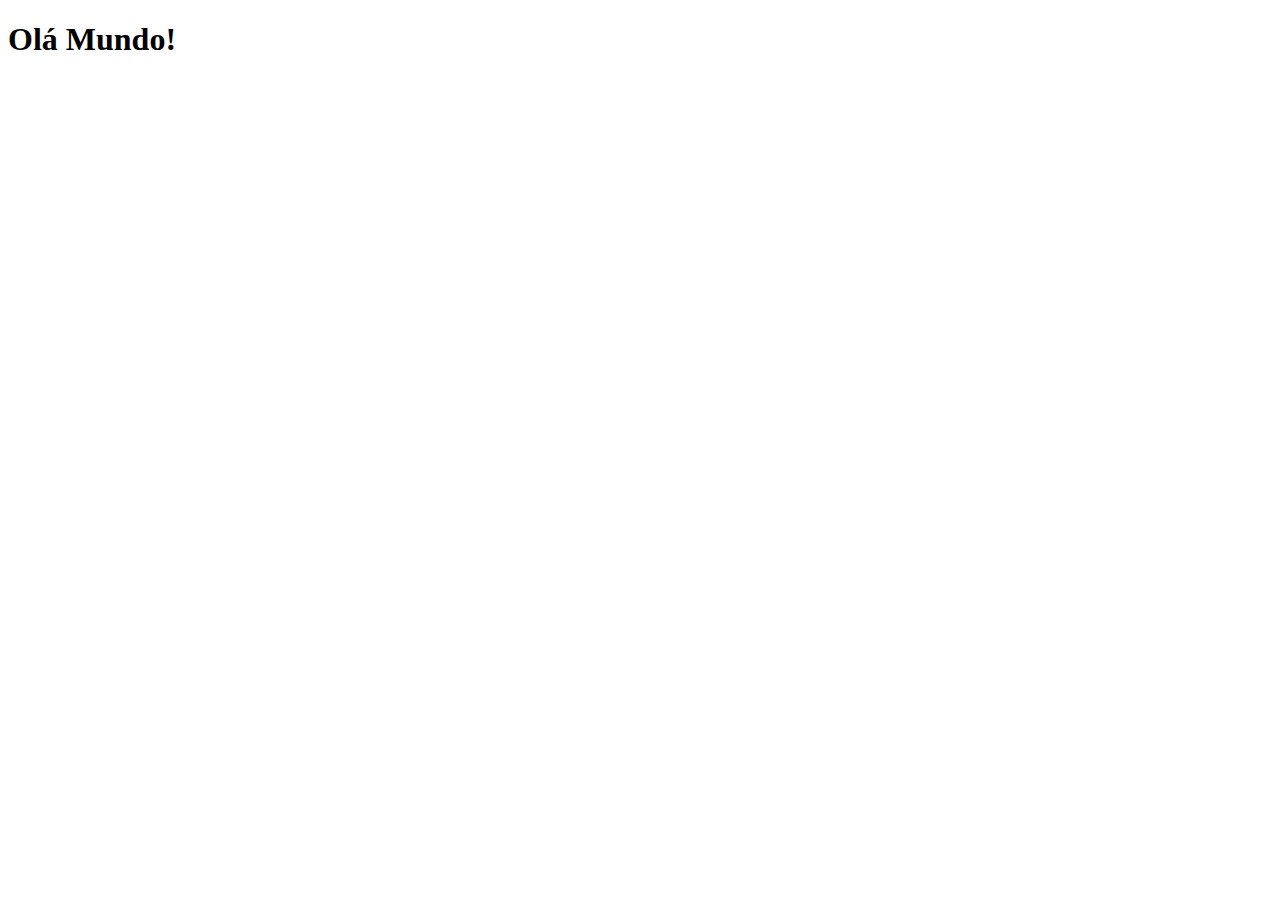
==== index.html @ 4aa44204 "Projeto Redes Sociais 1.1" ====
<!DOCTYPE html>
<html lang="pt-br">
<head>
    <meta charset="UTF-8">
    <meta http-equiv="X-UA-Compatible" content="IE=edge">
    <meta name="viewport" content="width=device-width, initial-scale=1.0">
    <title>Projeto Redes Sociais</title>
    <link rel="shortcut icon" href="../favicon.ico" type="image/x-icon">
</head>
<body>
    <h1>Olá Mundo!</h1>
</body>
</html>
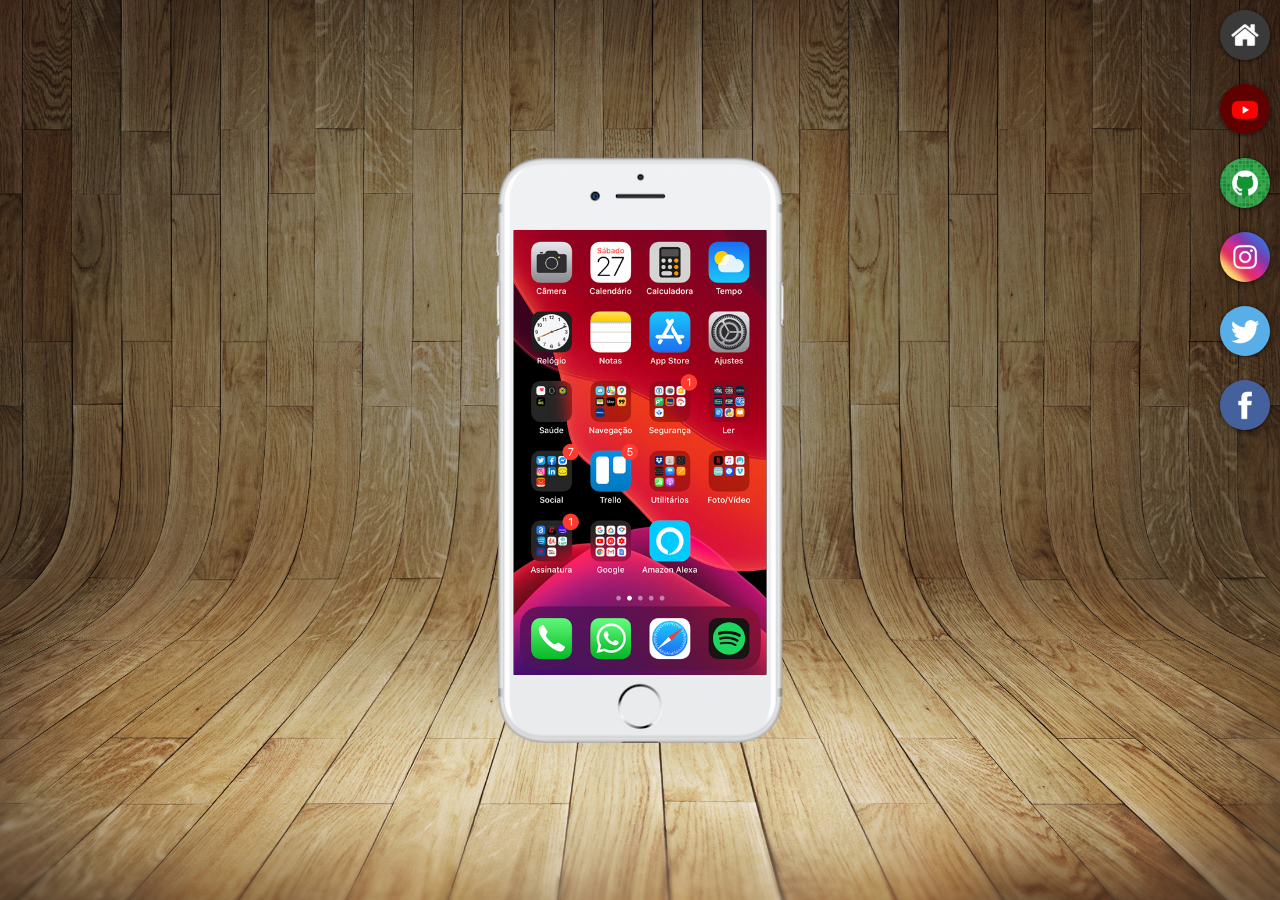
==== commit bff392fc: "Projeto Redes Sociais Finalizado!" ====
--- a/index.html
+++ b/index.html
@@ -6,8 +6,24 @@
     <meta name="viewport" content="width=device-width, initial-scale=1.0">
     <title>Projeto Redes Sociais</title>
     <link rel="shortcut icon" href="../favicon.ico" type="image/x-icon">
+    <link rel="stylesheet" href="estilos/style.css">
 </head>
 <body>
-    <h1>Olá Mundo!</h1>
+    <main>
+        <section id="tell">
+            <iframe name="tela" id="tela" src="home.html" frameborder="0">
+                Navegador não é compatível
+            </iframe>
+        </section>
+        <section id="redes">
+            <a href="home.html" target="tela"><img src="imagens/logo-home.jpg" alt="Home"></a><br>
+            <a href="youtube.html" target="tela"><img src="imagens/logo-youtube.jpg" alt="Youtube"></a><br>
+            <a href="github.html" target="tela"><img src="imagens/logo-github.jpg" alt="Github"></a><br>
+            <a href="instagram.html" target="tela"><img src="imagens/logo-instagram.jpg" alt="Instagram"></a><br>
+            <a href="twitter.html" target="tela"><img src="imagens/logo-twitter.jpg" alt="Twitter"></a><br>
+            <a href="facebook.html" target="tela"><img src="imagens/logo-facebook.jpg" alt="Facebook"></a>
+
+        </section>
+    </main>
 </body>
 </html>--- a/estilos/style.css
+++ b/estilos/style.css
@@ -0,0 +1,59 @@
+@charset "UTF-8";
+
+*{
+    margin: 0px;
+    padding: 0px;
+    font-family: Arial, Helvetica, sans-serif;
+}
+
+html, body{
+    height: 100vh;
+    width: 100vw;
+    background-color: black;
+}
+body{
+    background: url('../imagens/fundo-madeira.jpg') no-repeat center center;
+    background-size: cover;
+    background-attachment: fixed;
+
+}
+
+main{
+    position: relative;
+    height: 100vh;
+}
+
+#tell{
+    position: absolute;
+    top: 50%;
+    left: 50%;
+    transform: translate(-50%, -50%);
+    height: 590px;
+    width: 293px;
+    background: url('../imagens/frame-iphone.png');
+    background-size: cover;
+    background-repeat: no-repeat;
+}
+iframe#tela{
+    position: relative;
+    top: 75px;
+    left: 20px;
+    width: 253px;
+    height: 445px;
+}
+
+section#redes{
+    text-align: right;
+}
+section#redes img{
+    width: 50px;
+    margin: 10px;
+    border-radius: 50%;
+    box-shadow: 0px 1px 5px rgba(0, 0, 0, 0.658);
+}
+section#redes img:hover{
+    border: 2px solid rgba(255, 255, 255, 0.603);
+    transform: translate(-3px, -3px);
+    box-shadow: 5px 5px 10px rgba(0, 0, 0, 0.699);
+    transition: transform .3s, border .2s;
+}
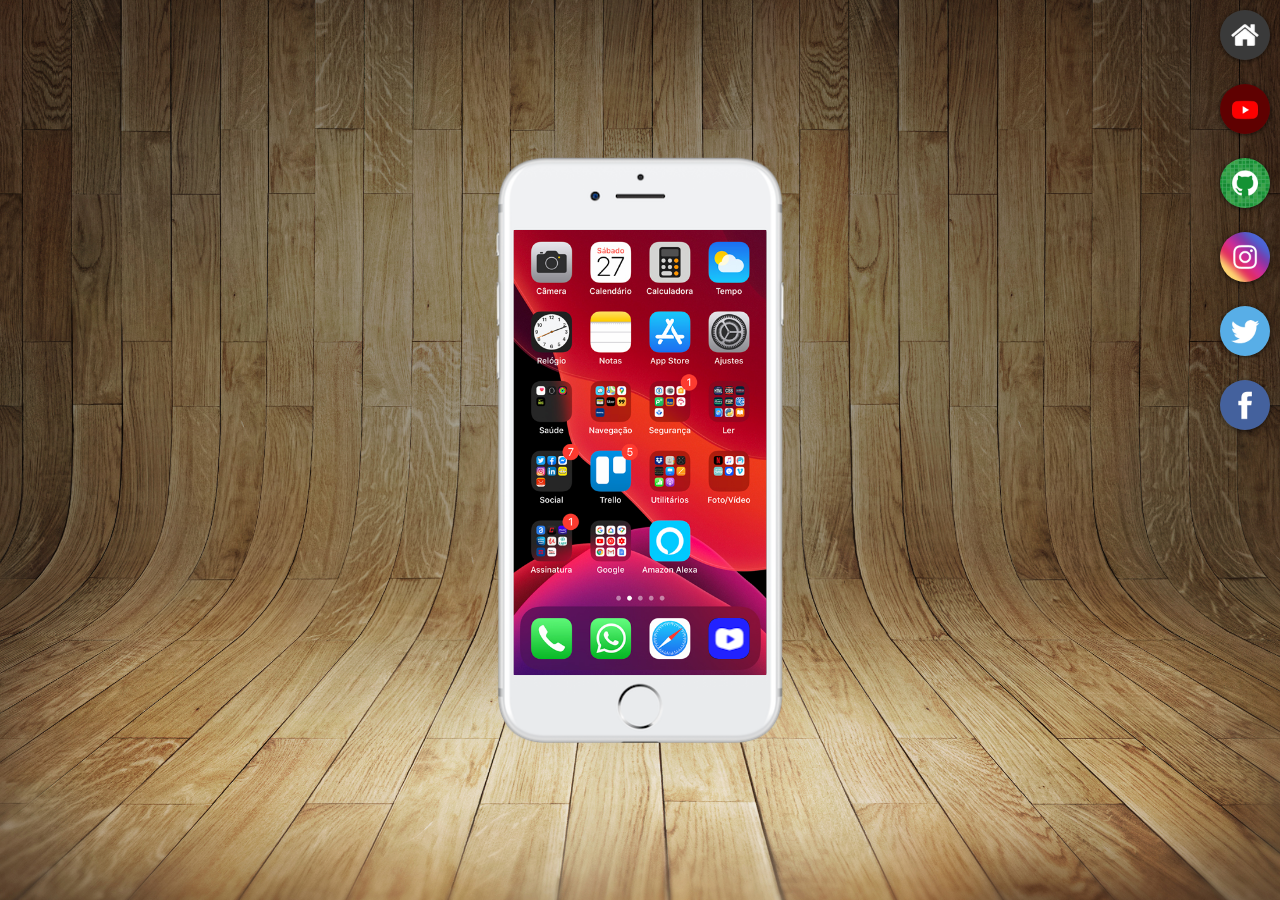
==== commit 758fc457: "Att do Projeto Redes Sociais" ====
--- a/index.html
+++ b/index.html
@@ -22,8 +22,10 @@
             <a href="instagram.html" target="tela"><img src="imagens/logo-instagram.jpg" alt="Instagram"></a><br>
             <a href="twitter.html" target="tela"><img src="imagens/logo-twitter.jpg" alt="Twitter"></a><br>
             <a href="facebook.html" target="tela"><img src="imagens/logo-facebook.jpg" alt="Facebook"></a>
-
         </section>
+        <div>
+            <a href="#"></a>
+        </div>
     </main>
 </body>
 </html>--- a/estilos/style.css
+++ b/estilos/style.css
@@ -56,4 +56,4 @@
     transform: translate(-3px, -3px);
     box-shadow: 5px 5px 10px rgba(0, 0, 0, 0.699);
     transition: transform .3s, border .2s;
-}
+}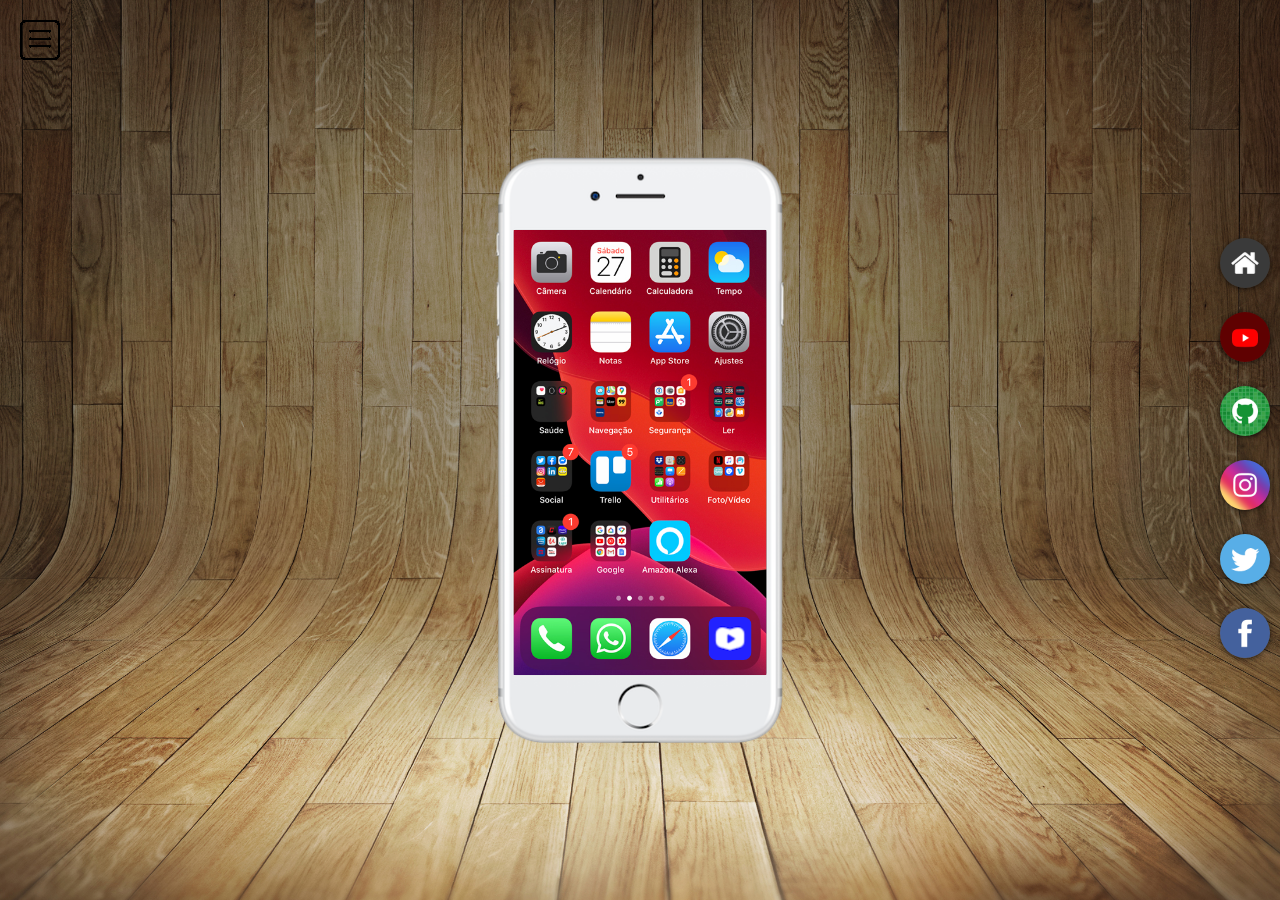
==== commit 5208964a: "Começando a implementar o botão "menu"" ====
--- a/index.html
+++ b/index.html
@@ -10,6 +10,9 @@
 </head>
 <body>
     <main>
+        <div id="menu">
+            <a href="#"><img src="imagens/icone-menu.png" alt=""></a>
+        </div>
         <section id="tell">
             <iframe name="tela" id="tela" src="home.html" frameborder="0">
                 Navegador não é compatível
@@ -23,9 +26,6 @@
             <a href="twitter.html" target="tela"><img src="imagens/logo-twitter.jpg" alt="Twitter"></a><br>
             <a href="facebook.html" target="tela"><img src="imagens/logo-facebook.jpg" alt="Facebook"></a>
         </section>
-        <div>
-            <a href="#"></a>
-        </div>
     </main>
 </body>
 </html>--- a/estilos/style.css
+++ b/estilos/style.css
@@ -23,7 +23,7 @@
     height: 100vh;
 }
 
-#tell{
+section#tell{
     position: absolute;
     top: 50%;
     left: 50%;
@@ -43,7 +43,12 @@
 }
 
 section#redes{
+    display: block;
     text-align: right;
+    position: absolute;
+    top: 50%;
+    left: 94.5%;
+    transform: translate(0, -50%);
 }
 section#redes img{
     width: 50px;
@@ -56,4 +61,18 @@
     transform: translate(-3px, -3px);
     box-shadow: 5px 5px 10px rgba(0, 0, 0, 0.699);
     transition: transform .3s, border .2s;
+}
+
+div#menu{
+    display: block;
+    position: absolute;
+    width: 43px;
+    height: 43px;
+    top: 20px;
+    left: 20px;
+}
+div#menu img:hover{
+    border-radius: 5px;
+    box-shadow: 0px 0px 3px rgba(255, 255, 255, 0.932);
+    transition: box-shadow .8s;
 }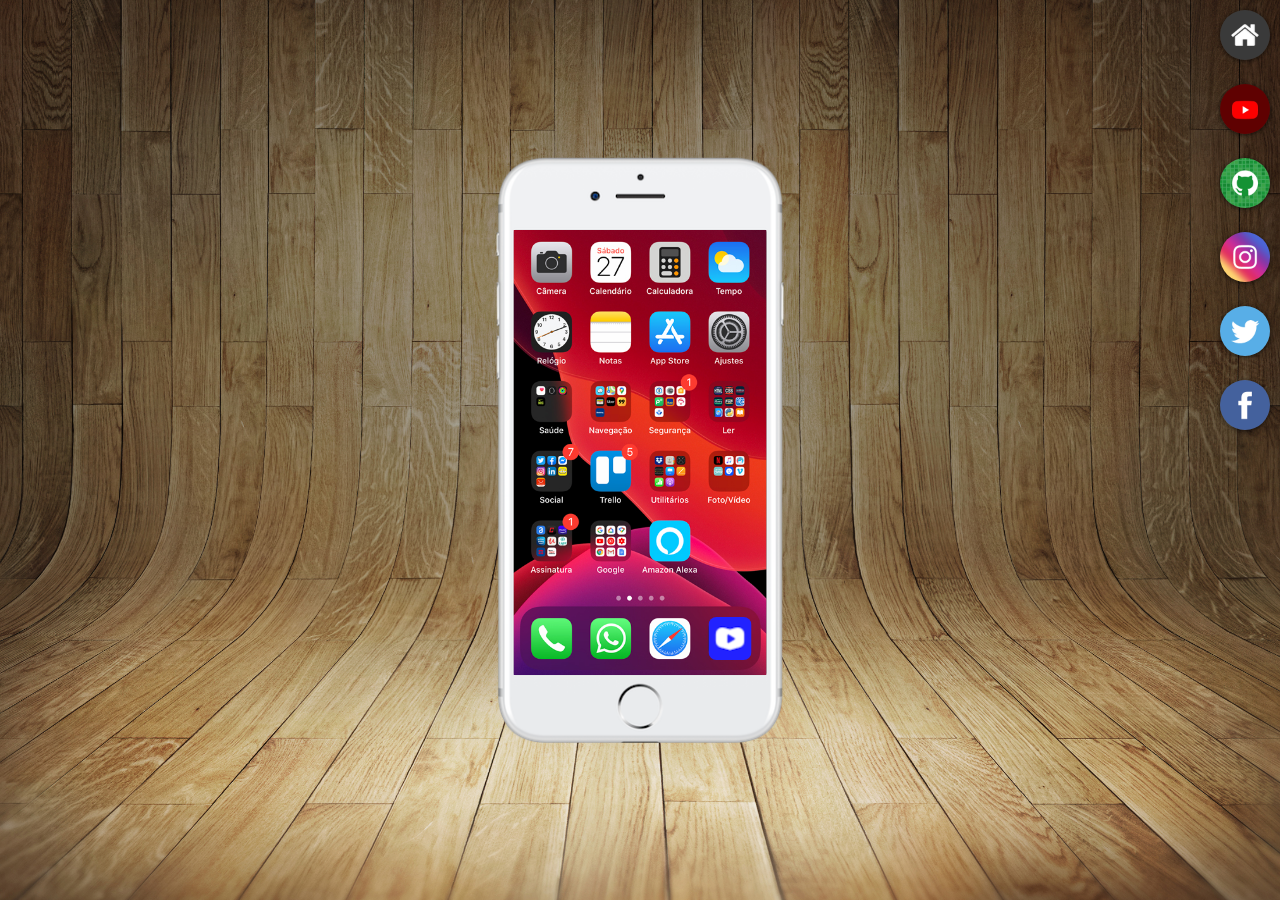
==== commit eabb106a: "Projeto Redes Sociais Finalizado conforme a aula" ====
--- a/index.html
+++ b/index.html
@@ -10,9 +10,6 @@
 </head>
 <body>
     <main>
-        <div id="menu">
-            <a href="#"><img src="imagens/icone-menu.png" alt=""></a>
-        </div>
         <section id="tell">
             <iframe name="tela" id="tela" src="home.html" frameborder="0">
                 Navegador não é compatível
--- a/estilos/style.css
+++ b/estilos/style.css
@@ -45,10 +45,6 @@
 section#redes{
     display: block;
     text-align: right;
-    position: absolute;
-    top: 50%;
-    left: 94.5%;
-    transform: translate(0, -50%);
 }
 section#redes img{
     width: 50px;
@@ -61,18 +57,4 @@
     transform: translate(-3px, -3px);
     box-shadow: 5px 5px 10px rgba(0, 0, 0, 0.699);
     transition: transform .3s, border .2s;
-}
-
-div#menu{
-    display: block;
-    position: absolute;
-    width: 43px;
-    height: 43px;
-    top: 20px;
-    left: 20px;
-}
-div#menu img:hover{
-    border-radius: 5px;
-    box-shadow: 0px 0px 3px rgba(255, 255, 255, 0.932);
-    transition: box-shadow .8s;
 }